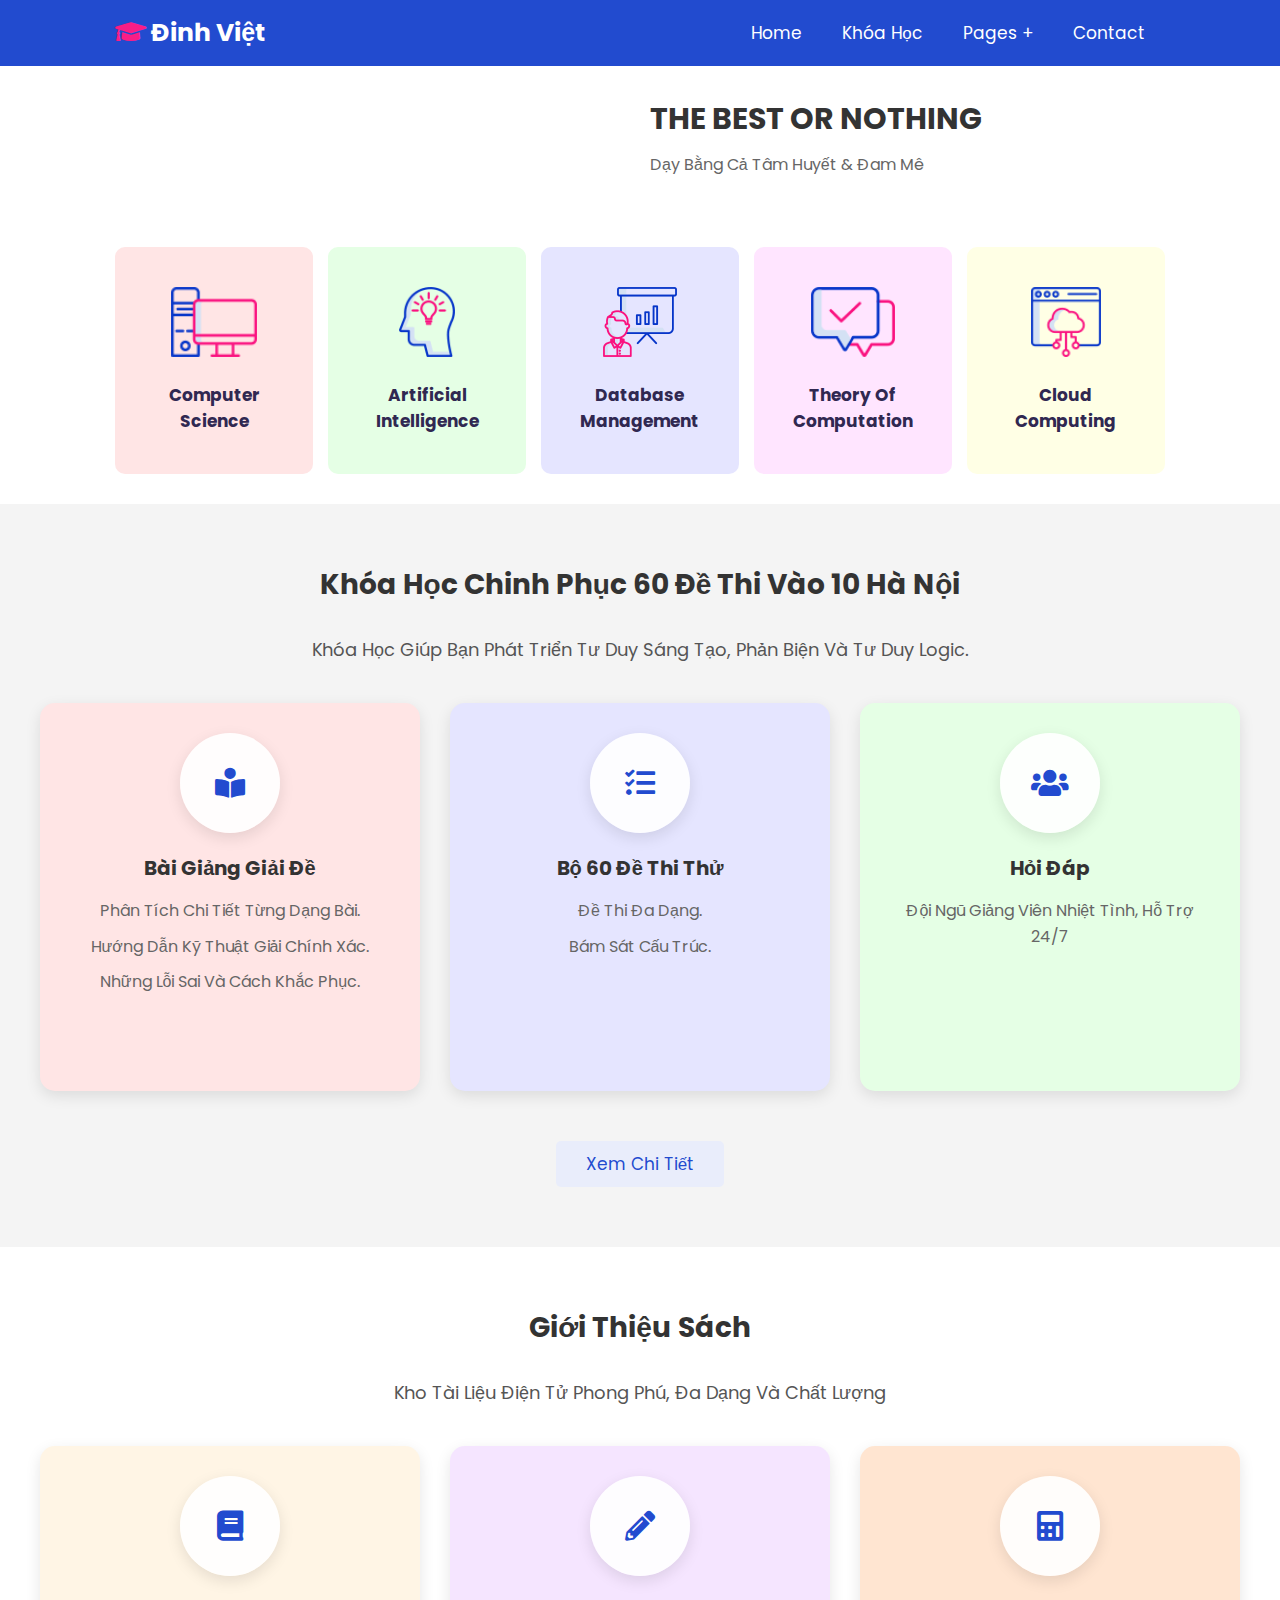
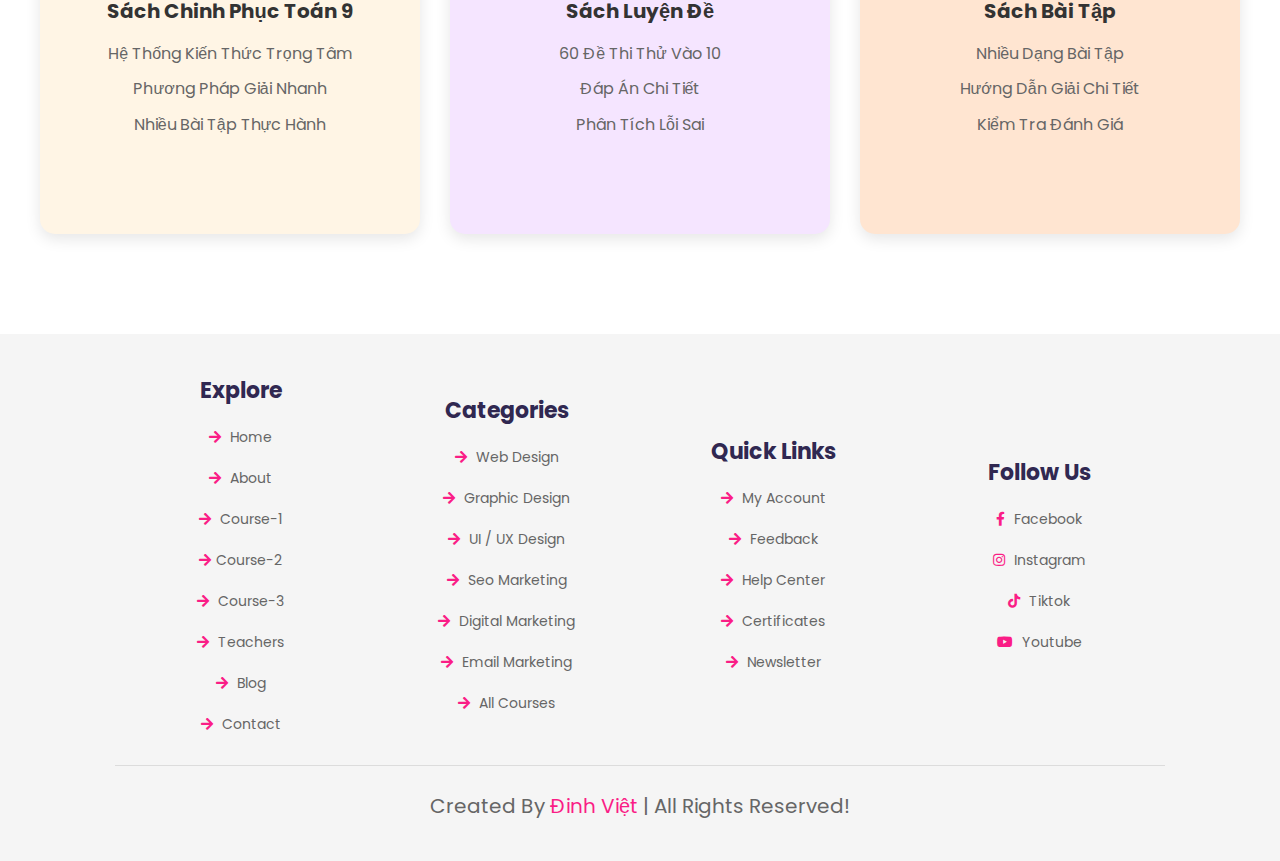
==== index.html @ a766f84a "Add files via upload" ====
<!DOCTYPE html>
<html lang="en">
<head>
    <meta charset="UTF-8">
    <meta http-equiv="X-UA-Compatible" content="IE=edge">
    <meta name="viewport" content="width=device-width, initial-scale=1.0">
    <title>home</title>

    <!-- font awesome cdn link  -->
    <link rel="stylesheet" href="https://cdnjs.cloudflare.com/ajax/libs/font-awesome/5.15.4/css/all.min.css">

    <!-- custom css file link  -->
    <link rel="stylesheet" href="css/style.css">

    <!-- Swiper CSS -->
<link rel="stylesheet" href="https://cdn.jsdelivr.net/npm/swiper@11/swiper-bundle.min.css" />
<!-- Swiper JS -->
<script src="https://cdn.jsdelivr.net/npm/swiper@11/swiper-bundle.min.js"></script>


</head>
<body>
    
<!-- header section starts  -->

<header class="header">

    <a href="index.html" class="logo"> <i class="fas fa-graduation-cap"></i> Đinh Việt </a>

    <div id="menu-btn" class="fas fa-bars"></div>

    <nav class="navbar">
        <ul>
            <li><a href="index.html">home</a></li>
            <!--<li><a href="about.html">about</a></li>-->
            <li><a href="#">Khóa học</a>
                <ul>
                  <!-- <li><a href="course-1.html">course 01</a></li>-->
                    <li><a href="course-2.html">Chinh phục Toán 9</a></li> 
                    <li><a href="course-3.html">Giải đề Toán 9</a></li>
                    <li><a href=" course-4.html"> Bộ 60 đề thi thử vào 10 Hà Nội</a></li>
                </ul>
            </li>
            <li><a href="#">pages +</a>
                <ul>
                    <li><a href="teachers.html">teachers</a></li>
                    <li><a href="blog.html">blogs</a></li>
                </ul>
            </li>
            <li><a href="contact.html">contact</a></li>
        </ul>
    </nav>

</header>

<!-- header section ends -->

<!-- slider section starts -->
<!-- slider section ends -->

<!-- home section starts  -->

<section class="home">

    <div class="image">
        <img src="images/home-img.png" alt="">
    </div>

    <div class="content">
        <h3>The Best or Nothing</h3>
        <p>Dạy Bằng Cả Tâm Huyết & Đam Mê</p>
        <!--<a href="#" class="btn">get started</a>-->
    </div>

</section>

<!-- home section ends -->

<!-- categories section starts  -->

<section class="category">

    <a href="#" class="box">
        <img src="images/category-1.png" alt="">
        <h3>computer science</h3>
    </a>

    <a href="#" class="box">
        <img src="images/category-2.png" alt="">
        <h3>artificial intelligence</h3>
    </a>

    <a href="#" class="box">
        <img src="images/category-3.png" alt="">
        <h3>database management</h3>
    </a>

    <a href="#" class="box">
        <img src="images/category-4.png" alt="">
        <h3>theory of computation</h3>
    </a>

    <a href="#" class="box">
        <img src="images/category-5.png" alt="">
        <h3>cloud computing</h3>
    </a>
</section> 

<section class="course-intro">
    <div class="container">
        <h2>Khóa Học Chinh phục 60 đề thi vào 10 Hà Nội</h2>
        <p>Khóa học giúp bạn phát triển tư duy sáng tạo, phản biện và tư duy logic.</p>

        <div class="course-boxes">
            <div class="course-box pastel-pink">
                <div class="box-icon">
                    <i class="fas fa-book-reader fa-3x"></i>
                </div>
                <h3>Bài Giảng Giải Đề</h3>
                <p>Phân tích chi tiết từng dạng bài.</p>
                <p>Hướng dẫn kỹ thuật giải chính xác.</p>
                <p>Những lỗi sai và cách khắc phục.</p>
                <a href="course-2.html" class="support-btn">Xem Bài Giảng</a>
            </div>

            <div class="course-box pastel-blue">
                <div class="box-icon">
                    <i class="fas fa-tasks fa-3x"></i>
                </div>
                <h3>Bộ 60 đề thi thử</h3>
                <p>Đề thi đa dạng.</p>
                <p>Bám sát cấu trúc.</p>
                <a href="course-2.html" class="support-btn">Đề bài</a>
            </div>

            <div class="course-box pastel-green">
                <div class="box-icon">
                    <i class="fas fa-users fa-3x"></i>
                </div>
                <h3>Hỏi Đáp</h3>
                <p>Đội ngũ giảng viên nhiệt tình, hỗ trợ 24/7</p>
                <a href="https://www.facebook.com/tolavietdayahihi" target="_blank" class="support-btn">Liên hệ Facebook</a>
            </div>
        </div>

        <a href="course-3.html" target="_blank" class="btn">Xem chi tiết</a>
    </div>
</section>

<section class="book-intro">
    <div class="container">
        <h2>Giới Thiệu Sách</h2>
        <p>Kho tài liệu điện tử phong phú, đa dạng và chất lượng </p>

        <div class="book-boxes">
            <div class="book-box pastel-yellow">
                <div class="book-icon">
                    <i class="fas fa-book fa-3x"></i>
                </div>
                <h3>Sách Chinh Phục Toán 9</h3>
                <p>Hệ thống kiến thức trọng tâm</p>
                <p>Phương pháp giải nhanh</p>
                <p>Nhiều bài tập thực hành</p>
                <a href="#" class="book-btn">Xem chi tiết</a>
            </div>

            <div class="book-box pastel-purple">
                <div class="book-icon">
                    <i class="fas fa-pencil-alt fa-3x"></i>
                </div>
                <h3>Sách Luyện Đề</h3>
                <p>60 đề thi thử vào 10</p>
                <p>Đáp án chi tiết</p>
                <p>Phân tích lỗi sai</p>
                <a href="https://online.fliphtml5.com/zruyd/ukrr/?fbclid=IwY2xjawJXNpNleHRuA2FlbQIxMAABHdjP7BZhE5eQcQ85v8E3yhS0k8JRPQ-4l9g-zQr1f7OcQJVbwBroEeTPGQ_aem_ZzBytuBeh_rjNoV1NGbrUQ#p=1" target="_blank" class="book-btn">Xem chi tiết</a>
            </div>

            <div class="book-box pastel-orange">
                <div class="book-icon">
                    <i class="fas fa-calculator fa-3x"></i>
                </div>
                <h3>Sách Bài Tập</h3>
                <p>Nhiều dạng bài tập</p>
                <p>Hướng dẫn giải chi tiết</p>
                <p>Kiểm tra đánh giá</p>
                <a href="#" class="book-btn">Xem chi tiết</a>
            </div>
        </div>
    </div>
</section>

<!-- categories section ends -->












<!-- footer section starts  -->

<section class="footer">

    <div class="box-container">

        <div class="box">
            <h3>explore</h3>
            <a href="index.html"> <i class="fas fa-arrow-right"></i> home </a>
            <a href="about.html"> <i class="fas fa-arrow-right"></i> about </a>
            <a href="course-1.html"> <i class="fas fa-arrow-right"></i> course-1 </a>
            <a href="course-2.html"> <i class="fas fa-arrow-right"></i>course-2 </a>
            <a href="course-3.html"> <i class="fas fa-arrow-right"></i> course-3 </a>
            <a href="teachers.html"> <i class="fas fa-arrow-right"></i> teachers </a>
            <a href="blog.html"> <i class="fas fa-arrow-right"></i> blog </a>
            <a href="contact.html"> <i class="fas fa-arrow-right"></i> contact </a>
        </div>

        <div class="box">
            <h3>categories</h3>
            <a href="#"> <i class="fas fa-arrow-right"></i> web design </a>
            <a href="#"> <i class="fas fa-arrow-right"></i> graphic design</a>
            <a href="#"> <i class="fas fa-arrow-right"></i> UI / UX design</a>
            <a href="#"> <i class="fas fa-arrow-right"></i> seo marketing</a>
            <a href="#"> <i class="fas fa-arrow-right"></i> digital marketing</a>
            <a href="#"> <i class="fas fa-arrow-right"></i> email marketing</a>
            <a href="#"> <i class="fas fa-arrow-right"></i> all courses</a>
        </div>
    

        <div class="box">
            <h3>quick links</h3>
            <a href="#"> <i class="fas fa-arrow-right"></i> my account </a>
            <a href="#"> <i class="fas fa-arrow-right"></i> feedback </a>
            <a href="#"> <i class="fas fa-arrow-right"></i> help center </a>
            <a href="#"> <i class="fas fa-arrow-right"></i> certificates </a>
            <a href="#"> <i class="fas fa-arrow-right"></i> newsletter </a>
        </div>

        <div class="box">
            <h3>follow us</h3>
            <a href="https://www.facebook.com/tolavietdayahihi" target="_blank"> 
                <i class="fab fa-facebook-f"></i> Facebook 
            </a>
            <!--<a href="#"> <i class="fab fa-twitter"></i> twitter </a>
            <a href="#"> <i class="fab fa-linkedin"></i> linkedin </a> -->
            <a href="#"> <i class="fab fa-instagram"></i> instagram </a>
            <a href="#"> <i class="fab fa-tiktok"></i> tiktok </a>
            <a href="#"> <i class="fab fa-youtube"></i> youtube </a>
            <!--<a href="#"> <i class="fab fa-pinterest"></i> pinterest </a>
            <a href="#"> <i class="fab fa-github"></i> github </a> -->
        </div>

    </div>  

    <div class="credit"> created by <span>Đinh Việt</span> | all rights reserved! </div>

</section>

<!-- footer section ends -->

<!-- custom js file link  -->
<script src="js/script.js"></script>

</body>
</html>
---- css/style.css ----
@import url("https://fonts.googleapis.com/css2?family=Poppins:wght@100;300;400;500;600&display=swap");
* {
  font-family: 'Poppins', sans-serif;
  margin: 0;
  padding: 0;
  -webkit-box-sizing: border-box;
          box-sizing: border-box;
  text-transform: capitalize;
  text-decoration: none;
  outline: none;
  border: none;
  -webkit-transition: all .2s linear;
  transition: all .2s linear;
}

html {
  font-size: 62.5%;
  overflow-x: hidden;
}

section {
  padding: 3rem 9%;
}

.btn {
  display: inline-block;
  margin-top: 1rem;
  padding: 1rem 3rem;
  background: #e9edfb;
  color: #224bcf;
  cursor: pointer;
  border-radius: .5rem;
  font-size: 1.7rem;
}

.btn:hover {
  color: #fff;
  background: #224bcf;
}

.heading {
  background: url(../images/heading-bg.png) no-repeat;
  background-size: cover;
  background-position: center;
}

.heading h3 {
  font-size: 3.5rem;
  color: #302851;
}

.heading p {
  font-size: 1.6rem;
  color: #666;
  padding-top: .5rem;
}

.heading p a {
  padding-right: .5rem;
  color: #fa1d86;
}

.heading p a:hover {
  color: #224bcf;
}

.header {
  position: -webkit-sticky;
  position: sticky;
  top: 0;
  left: 0;
  right: 0;
  z-index: 1000;
  display: -webkit-box;
  display: -ms-flexbox;
  display: flex;
  -webkit-box-align: center;
      -ms-flex-align: center;
          align-items: center;
  -webkit-box-pack: justify;
      -ms-flex-pack: justify;
          justify-content: space-between;
  padding: 0 9%;
  background: #224bcf;
}

.header .logo {
  font-size: 2.5rem;
  font-weight: bolder;
  color: #fff;
}

.header .logo i {
  color: #fa1d86;
}

.header .navbar ul {
  list-style: none;
}

.header .navbar ul li {
  position: relative;
  float: left;
}

.header .navbar ul li:hover ul {
  display: block;
}

.header .navbar ul li a {
  padding: 2rem;
  display: block;
  font-size: 1.7rem;
  color: #fff;
}

.header .navbar ul li a:hover {
  background: #fa1d86;
}

.header .navbar ul li ul {
  position: absolute;
  left: 0;
  width: 20rem;
  background: #224bcf;
  display: none;
}

.header .navbar ul li ul li {
  width: 100%;
}

#menu-btn {
  cursor: pointer;
  color: #fff;
  font-size: 2.5rem;
  display: none;
}

.home {
  display: -webkit-box;
  display: -ms-flexbox;
  display: flex;
  -webkit-box-align: center;
      -ms-flex-align: center;
          align-items: center;
  -ms-flex-wrap: wrap;
      flex-wrap: wrap;
  gap: 2rem;
}

.home .image {
  -webkit-box-flex: 1;
      -ms-flex: 1 1 42rem;
          flex: 1 1 42rem;
}

.home .image img {
  width: 100%;
}

.home .content {
  -webkit-box-flex: 1;
      -ms-flex: 1 1 42rem;
          flex: 1 1 42rem;
}

.home .content h3 {
  font-size: 3rem;
  color: #333;
  text-transform: uppercase;
  transition: all 0.3s ease;
  position: relative;
  display: inline-block;
}

.home .content h3:hover {
  color: #224bcf;
  transform: scale(1.05);
}

.home .content h3::after {
  content: '';
  position: absolute;
  bottom: -5px;
  left: 0;
  width: 0;
  height: 2px;
  background: #224bcf;
  transition: width 0.3s ease;
}

.home .content h3:hover::after {
  width: 100%;
}

.home .content p {
  font-size: 1.6rem;
  color: #666;
  margin: 1rem 0;
  transition: all 0.3s ease;
}

.home .content:hover p {
  color: #224bcf;
  transform: translateX(10px);
}

.category {
  display: grid;
  grid-template-columns: repeat(auto-fit, minmax(16rem, 1fr));
  gap: 1.5rem;
}

.category .box {
  border-radius: 1rem;
  background: #f5f5f5;
  padding: 4rem 3rem;
  text-align: center;
  transition: all 0.3s ease;
  cursor: pointer;
  position: relative;
  overflow: hidden;
}

.category .box:nth-child(1) {
  background: #FFE5E5;
}

.category .box:nth-child(2) {
  background: #E5FFE5;
}

.category .box:nth-child(3) {
  background: #E5E5FF;
}

.category .box:nth-child(4) {
  background: #FFE5FF;
}

.category .box:nth-child(5) {
  background: #FFFFE5;
}

.category .box:hover {
  transform: translateY(-10px);
  box-shadow: 0 10px 20px rgba(0,0,0,0.1);
}

.category .box:nth-child(1):hover {
  background: #FFD1D1;
}

.category .box:nth-child(2):hover {
  background: #D1FFD1;
}

.category .box:nth-child(3):hover {
  background: #D1D1FF;
}

.category .box:nth-child(4):hover {
  background: #FFD1FF;
}

.category .box:nth-child(5):hover {
  background: #FFFFD1;
}

.category .box:hover img {
  transform: scale(1.1);
}

.category .box img {
  height: 7rem;
  margin-bottom: 2rem;
  transition: transform 0.3s ease;
}

.category .box h3 {
  font-size: 1.7rem;
  color: #302851;
  transition: color 0.3s ease;
}

.about {
  display: -webkit-box;
  display: -ms-flexbox;
  display: flex;
  -webkit-box-align: center;
      -ms-flex-align: center;
          align-items: center;
  -ms-flex-wrap: wrap;
      flex-wrap: wrap;
  gap: 2rem;
}

.about .image {
  -webkit-box-flex: 1;
      -ms-flex: 1 1 42rem;
          flex: 1 1 42rem;
}

.about .image img {
  width: 100%;
}

.about .content {
  -webkit-box-flex: 1;
      -ms-flex: 1 1 42rem;
          flex: 1 1 42rem;
}

.about .content h3 {
  color: #302851;
  font-size: 4.5rem;
}

.about .content p {
  font-size: 1.4rem;
  padding: 1rem 0;
  color: #666;
  line-height: 2.5;
}

.course-1 {
  display: -ms-grid;
  display: grid;
  -ms-grid-columns: (minmax(31rem, 1fr))[auto-fit];
      grid-template-columns: repeat(auto-fit, minmax(31rem, 1fr));
  gap: 1.5rem;
}

.course-1 .box {
  background: #f5f5f5;
  border-radius: 1rem;
  text-align: center;
  padding: 3rem 2rem;
}

.course-1 .box img {
  margin-bottom: 1rem;
  height: 8rem;
}

.course-1 .box h3 {
  font-size: 2rem;
  color: #302851;
  padding: .5rem 0;
}

.course-1 .box p {
  font-size: 1.4rem;
  color: #666;
  line-height: 2.5;
  padding: 1rem 0;
}

.course-2 {
  display: -ms-grid;
  display: grid;
  -ms-grid-columns: (minmax(31rem, 1fr))[auto-fit];
      grid-template-columns: repeat(auto-fit, minmax(31rem, 1fr));
  gap: 1.5rem;
}

.course-2 .box {
  padding: 2rem;
  border-radius: 1rem;
  background: #f5f5f5;
}

.course-2 .box .image {
  margin-bottom: 2rem;
  text-align: center;
}

.course-2 .box .image img {
  height: 22rem;
}

.course-2 .box .content span {
  font-size: 1.4rem;
  color: #fa1d86;
  background: #ffeaf4;
  padding: .5rem 1rem;
}

.course-2 .box .content h3 {
  color: #302851;
  line-height: 2;
  margin-top: 1.5rem;
  font-size: 2rem;
}

.course-2 .box .content p {
  font-size: 1.4rem;
  color: #666;
  line-height: 2.5;
  padding: 1rem 0;
}

.course-2 .box .content .icons {
  margin-top: 2rem;
  padding-top: 2rem;
  display: -webkit-box;
  display: -ms-flexbox;
  display: flex;
  -webkit-box-align: center;
      -ms-flex-align: center;
          align-items: center;
  -webkit-box-pack: justify;
      -ms-flex-pack: justify;
          justify-content: space-between;
  border-top: 0.1rem solid rgba(0, 0, 0, 0.1);
}

.course-2 .box .content .icons a {
  font-size: 1.4rem;
  color: #666;
}

.course-2 .box .content .icons a:hover {
  color: #fa1d86;
}

.course-2 .box .content .icons a i {
  padding-right: .5rem;
  color: #fa1d86;
}

.course-3 {
  display: -ms-grid;
  display: grid;
  -ms-grid-columns: (minmax(31rem, 1fr))[auto-fit];
      grid-template-columns: repeat(auto-fit, minmax(31rem, 1fr));
  gap: 1.5rem;
}

.course-3 .box {
  text-align: center;
  overflow: hidden;
}

.course-3 .box:hover .video video {
  -webkit-transform: scale(1.1);
          transform: scale(1.1);
}

.course-3 .box .video {
  height: 25rem;
  width: 100%;
  overflow: hidden;
  border-radius: .5rem;
  position: relative;
}

.course-3 .box .video video {
  height: 100%;
  width: 100%;
  -o-object-fit: cover;
     object-fit: cover;
  cursor: pointer;
}

.course-3 .box .video i {
  position: absolute;
  top: 50%;
  left: 50%;
  -webkit-transform: translate(-50%, -50%);
          transform: translate(-50%, -50%);
  font-size: 2rem;
  height: 5rem;
  width: 5rem;
  line-height: 5rem;
  border-radius: 50%;
  background: #fff;
  color: #302851;
  pointer-events: none;
  z-index: 10;
}

.course-3 .box .content {
  padding-top: 1rem;
}

.course-3 .box .content h3 {
  font-size: 1.7rem;
  color: #302851;
  padding: .5rem 0;
}

.course-3 .box .content p {
  font-size: 1.5rem;
  color: #666;
}

.main-video {
  position: fixed;
  top: 0;
  left: 0;
  z-index: 10000;
  background: rgba(0, 0, 0, 0.7);
  display: -webkit-box;
  display: -ms-flexbox;
  display: flex;
  -webkit-box-align: center;
      -ms-flex-align: center;
          align-items: center;
  -webkit-box-pack: center;
      -ms-flex-pack: center;
          justify-content: center;
  height: 100%;
  width: 100%;
  display: none;
}

.main-video.active {
  display: -webkit-box;
  display: -ms-flexbox;
  display: flex;
}

.main-video #close-vid {
  position: absolute;
  top: 1.5rem;
  right: 2.5rem;
  font-size: 6rem;
  color: #fff;
  cursor: pointer;
}

.main-video video {
  width: 80%;
  border: 0.5rem solid #fff;
  border-radius: .5rem;
}

.teachers-container {
    max-width: 1200px;
    margin: 2rem auto;
    padding: 0 1rem;
}

.teachers {
    display: grid;
    grid-template-columns: repeat(auto-fit, minmax(27rem, 1fr));
    gap: 1.5rem;
    justify-items: center;
}

.teachers .box {
    text-align: center;
    overflow: hidden;
    width: 100%;
    max-width: 350px;
    background: #fff;
    border-radius: 10px;
    box-shadow: 0 0 15px rgba(0,0,0,0.1);
    transition: transform 0.3s ease;
}

.teachers .box:hover {
    transform: translateY(-5px);
}

.teachers .box:hover .image .share {
    transform: translateY(0);
}

.teachers .box:hover .image .share a {
    transform: translateY(-1rem);
    opacity: 1;
    transition: transform .2s .2s;
}

.teachers .box .image {
    overflow: hidden;
    height: 32rem;
    width: 100%;
    position: relative;
    border-radius: 1rem 1rem 0 0;
}

.teachers .box .image .share {
    position: absolute;
    top: 0;
    left: 0;
    height: 100%;
    width: 100%;
    background: rgba(0, 0, 0, 0.7);
    display: flex;
    align-items: flex-end;
    justify-content: center;
    z-index: 10;
    overflow: hidden;
    transform: translateY(-100%);
}

.teachers .box .image .share a {
    font-size: 2.5rem;
    margin: 2rem 1.5rem;
    color: #fff;
    transform: translateY(5rem);
    opacity: 0;
}

.teachers .box .image .share a:hover {
    color: #fa1d86;
}

.teachers .box .image img {
    height: 100%;
    width: 100%;
    object-fit: cover;
}

.teachers .box .content {
    padding-top: 1rem;
}

.teachers .box .content h3 {
    font-size: 2rem;
    color: #302851;
}

.teachers .box .content span {
    color: #666;
    font-size: 1.5rem;
}

.blog {
  display: -ms-grid;
  display: grid;
  -ms-grid-columns: (minmax(31rem, 1fr))[auto-fit];
      grid-template-columns: repeat(auto-fit, minmax(31rem, 1fr));
  gap: 1.5rem;
}

.blog .box .image {
  height: 25rem;
  width: 100%;
  overflow: hidden;
}

.blog .box .image img {
  height: 100%;
  width: 100%;
  -o-object-fit: cover;
     object-fit: cover;
  border-radius: .5rem;
}

.blog .box .content {
  padding: 2rem;
  background: #f5f5f5;
}

.blog .box .content .icons {
  padding: 1.5rem 0;
  margin-bottom: 1rem;
  display: -webkit-box;
  display: -ms-flexbox;
  display: flex;
  -webkit-box-align: center;
      -ms-flex-align: center;
          align-items: center;
  -webkit-box-pack: justify;
      -ms-flex-pack: justify;
          justify-content: space-between;
}

.blog .box .content .icons a {
  font-size: 1.4rem;
  color: #666;
}

.blog .box .content .icons a:hover {
  color: #224bcf;
}

.blog .box .content .icons a i {
  padding-right: .5rem;
  color: #224bcf;
}

.blog .box .content h3 {
  font-size: 1.7rem;
  padding: .5rem 0;
  color: #302851;
}

.blog .box .content p {
  padding: 1rem 0;
  font-size: 1.4rem;
  line-height: 2.5;
  color: #666;
}

.contact .icons-container {
  display: -ms-grid;
  display: grid;
  -ms-grid-columns: (minmax(30rem, 1fr))[auto-fit];
      grid-template-columns: repeat(auto-fit, minmax(30rem, 1fr));
  gap: 1.5rem;
}

.contact .icons-container .icons {
  text-align: center;
  padding: 2rem;
  border-radius: 1rem;
  background: #f5f5f5;
  margin-bottom: 2rem;
}

.contact .icons-container .icons i {
  height: 6.5rem;
  width: 6.5rem;
  line-height: 6.5rem;
  font-size: 2.5rem;
  color: #224bcf;
  background: #e9edfb;
  border-radius: 50%;
  text-align: center;
  margin-bottom: .5rem;
}

.contact .icons-container .icons h3 {
  font-size: 2rem;
  color: #302851;
  padding: .7rem 0;
}

.contact .icons-container .icons p {
  line-height: 2;
  font-size: 1.4rem;
  color: #666;
}

.contact .row {
  display: -webkit-box;
  display: -ms-flexbox;
  display: flex;
  -ms-flex-wrap: wrap;
      flex-wrap: wrap;
  gap: 1.5rem;
}

.contact .row form {
  -webkit-box-flex: 1;
      -ms-flex: 1 1 42rem;
          flex: 1 1 42rem;
  border-radius: 1rem;
  background: #f5f5f5;
  padding: 2rem;
}

.contact .row form h3 {
  font-size: 2.5rem;
  color: #302851;
  margin-bottom: .5rem;
}

.contact .row form .box, .contact .row form textarea {
  width: 100%;
  padding: 1rem 1.2rem;
  font-size: 1.6rem;
  color: #666;
  text-transform: none;
  margin: 1rem 0;
  border-radius: .5rem;
  background: #fff;
}

.contact .row form textarea {
  height: 15rem;
  resize: none;
}

.contact .row .map {
  -webkit-box-flex: 1;
      -ms-flex: 1 1 42rem;
          flex: 1 1 42rem;
  width: 100%;
  border-radius: 1rem;
}

.footer {
  background: #f5f5f5;
}

.footer .box-container {
  justify-content: center; /* Căn giữa theo chiều ngang */
  align-items: center;
  text-align: center; /* Căn giữa nội dung văn bản */
  flex-direction: column;
  display: -ms-grid;
  display: grid;
  -ms-grid-columns: (minmax(25rem, 1fr))[auto-fit];
      grid-template-columns: repeat(auto-fit, minmax(25rem, 1fr));
  gap: 1.5rem;
}

.footer .box-container .box h3 {
  font-size: 2.2rem;
  padding: 1rem 0;
  color: #302851;
}

.footer .box-container .box a {
  display: block;
  font-size: 1.4rem;
  padding: 1rem 0;
  color: #666;
}

.footer .box-container .box a:hover {
  color: #fa1d86;
}

.footer .box-container .box a:hover i {
  padding-right: 2rem;
}

.footer .box-container .box a i {
  color: #fa1d86;
  padding-right: .5rem;
}

.footer .credit {
  text-align: center;
  margin-top: 2rem;
  padding: 1rem;
  padding-top: 2.5rem;
  font-size: 2rem;
  color: #666;
  border-top: 0.1rem solid rgba(0, 0, 0, 0.1);
}

.footer .credit span {
  color: #fa1d86;
}

@media (max-width: 1200px) {
  html {
    font-size: 55%;
  }
  section {
    padding: 3rem 2rem;
  }
}

@media (max-width: 768px) {
  #menu-btn {
    display: inline-block;
  }
  .header {
    padding: 2rem;
  }
  .header .navbar {
    position: absolute;
    top: 99%;
    left: 0;
    right: 0;
    background: #224bcf;
    -webkit-clip-path: polygon(0 0, 100% 0, 100% 0, 0 0);
            clip-path: polygon(0 0, 100% 0, 100% 0, 0 0);
  }
  .header .navbar.active {
    -webkit-clip-path: polygon(0 0, 100% 0, 100% 100%, 0 100%);
            clip-path: polygon(0 0, 100% 0, 100% 100%, 0 100%);
  }
  .header .navbar ul li {
    width: 100%;
  }
  .header .navbar ul li ul {
    width: 100%;
    position: relative;
  }
  .about .content h3 {
    font-size: 3rem;
  }
  .main-video video {
    width: 95%;
    border-width: .2rem;
  }
}

@media (max-width: 450px) {
  html {
    font-size: 50%;
  }
}

.hover-gradient {
  font-size: 24px;
  font-weight: bold;
  background: linear-gradient(45deg, #ff5733, #ff33a8, #338aff);
  background-size: 200% 200%;
  -webkit-background-clip: text;
  background-clip: text; /* Đảm bảo hoạt động trên nhiều trình duyệt */
  -webkit-text-fill-color: transparent; /* Dành cho Chrome & Safari */
  transition: background-position 0.5s ease-in-out;
}

.hover-gradient:hover {
  background-position: 100% 0;
}

.download-btn {
  display: inline-block;
  margin-top: 10px;
  padding: 10px 20px;
  background-color: #007bff;
  color: white;
  text-decoration: none;
  font-weight: bold;
  border-radius: 5px;
}

.download-btn:hover {
  background-color: #0056b3;
}

/* slider section */
.slider {
    width: 100%;
    height: 500px;
    margin-bottom: 2rem;
    position: relative;
}

.slider .swiper {
    width: 100%;
    height: 100%;
}

.slider .swiper-slide {
    text-align: center;
    display: flex;
    justify-content: center;
    align-items: center;
    position: relative;
}

.slider .swiper-slide img {
    width: 100%;
    height: 100%;
    object-fit: cover;
}

.slider .swiper-button-next,
.slider .swiper-button-prev {
    color: #fff;
    background: rgba(0, 0, 0, 0.5);
    width: 44px;
    height: 44px;
    border-radius: 50%;
    cursor: pointer;
    z-index: 10;
}

.slider .swiper-button-next:after,
.slider .swiper-button-prev:after {
    font-size: 20px;
    font-weight: bold;
}

.slider .swiper-button-next {
    right: 20px;
}

.slider .swiper-button-prev {
    left: 20px;
}

.slider .swiper-pagination {
    bottom: 20px;
    z-index: 10;
}

.slider .swiper-pagination-bullet {
    width: 12px;
    height: 12px;
    background: #fff;
    opacity: 0.5;
    cursor: pointer;
}

.slider .swiper-pagination-bullet-active {
    opacity: 1;
    background: #224bcf;
}


/* filepath: c:\Users\LENOVO\Downloads\Techwolf78-Educational-Website-a2a983e\Techwolf78-Educational-Website\css\style.css */
.swiper {
    width: 100%;
    height: 400px;
    position: relative;
}

.swiper-slide img {
    width: 100%;
    height: 100%;
    object-fit: cover;
}

.swiper-button-next,
.swiper-button-prev {
    color: #fff;
}

.swiper-pagination-bullet {
    background: #fff;
}

.course-intro {
  width: 100%;
  padding: 60px 20px;
  background: #f4f4f4;
  text-align: center;
}

.course-intro .container {
  max-width: 1200px;
  margin: auto;
}

.course-intro h2 {
  font-size: 28px;
  color: #333;
  margin-bottom: 20px;
  position: relative;
  display: inline-block;
  transition: all 0.3s ease;
}

.course-intro h2:hover {
  color: #224bcf;
  transform: scale(1.05);
}

.course-intro h2::after {
  content: '';
  position: absolute;
  bottom: -5px;
  left: 0;
  width: 0;
  height: 2px;
  background: #224bcf;
  transition: width 0.3s ease;
}

.course-intro h2:hover::after {
  width: 100%;
}

.course-intro p {
  font-size: 18px;
  color: #555;
  margin: 10px 0 40px;
  transition: all 0.3s ease;
  position: relative;
  padding: 0 20px;
}

.course-intro p:hover {
  color: #224bcf;
  transform: translateX(10px);
}

.course-intro p::before {
  content: '→';
  position: absolute;
  left: -20px;
  opacity: 0;
  transition: all 0.3s ease;
  color: #224bcf;
}

.course-intro p:hover::before {
  opacity: 1;
  left: 0;
}

.course-intro p::after {
  content: '←';
  position: absolute;
  right: -20px;
  opacity: 0;
  transition: all 0.3s ease;
  color: #224bcf;
}

.course-intro p:hover::after {
  opacity: 1;
  right: 0;
}

.course-boxes {
  display: grid;
  grid-template-columns: repeat(auto-fit, minmax(250px, 1fr));
  gap: 30px;
  margin-bottom: 40px;
}

.course-box {
  background: #fff;
  padding: 30px 20px;
  border-radius: 15px;
  box-shadow: 0 5px 15px rgba(0,0,0,0.1);
  transition: all 0.3s ease;
  text-align: center;
  position: relative;
  overflow: hidden;
}

/* Pastel Colors */
.course-box.pastel-pink {
  background: #FFE5E5;
}

.course-box.pastel-blue {
  background: #E5E5FF;
}

.course-box.pastel-green {
  background: #E5FFE5;
}

/* Hover Effects */
.course-box:hover {
  transform: translateY(-10px);
  box-shadow: 0 15px 30px rgba(0,0,0,0.2);
}

.course-box.pastel-pink:hover {
  background: #FFD1D1;
}

.course-box.pastel-blue:hover {
  background: #D1D1FF;
}

.course-box.pastel-green:hover {
  background: #D1FFD1;
}

/* Icon Styles */
.course-box .box-icon {
  width: 100px;
  height: 100px;
  margin: 0 auto 20px;
  background: rgba(255, 255, 255, 0.9);
  border-radius: 50%;
  display: flex;
  align-items: center;
  justify-content: center;
  transition: all 0.3s ease;
  box-shadow: 0 5px 15px rgba(0,0,0,0.1);
}

.course-box:hover .box-icon {
  transform: rotateY(360deg) scale(1.1);
  background: #fff;
}

.course-box .box-icon i {
  color: #224bcf;
  transition: all 0.3s ease;
}

.course-box:hover .box-icon i {
  color: #fa1d86;
}

/* Text Styles */
.course-box h3 {
  font-size: 20px;
  color: #333;
  margin-bottom: 15px;
  transition: color 0.3s ease;
}

.course-box:hover h3 {
  color: #224bcf;
}

.course-box p {
  font-size: 16px;
  color: #666;
  line-height: 1.6;
  margin: 0 0 10px;
  transition: color 0.3s ease;
}

.course-box:hover p {
  color: #444;
}

/* Button Styles */
.course-box .support-btn {
  display: inline-block;
  margin-top: 15px;
  padding: 10px 20px;
  background: #224bcf;
  color: #fff;
  text-decoration: none;
  border-radius: 5px;
  font-size: 14px;
  transition: all 0.3s ease;
  opacity: 0;
  transform: translateY(20px);
}

.course-box:hover .support-btn {
  opacity: 1;
  transform: translateY(0);
}

.course-box .support-btn:hover {
  background: #1a3a9f;
  transform: translateY(-2px);
  box-shadow: 0 5px 15px rgba(34, 75, 207, 0.3);
}

/* Ripple Effect */
.course-box::before {
  content: '';
  position: absolute;
  top: 50%;
  left: 50%;
  width: 0;
  height: 0;
  background: rgba(34, 75, 207, 0.1);
  border-radius: 50%;
  transform: translate(-50%, -50%);
  transition: width 0.6s ease, height 0.6s ease;
  z-index: 0;
}

.course-box:active::before {
  width: 300px;
  height: 300px;
  opacity: 0;
}

/* Responsive */
@media (max-width: 768px) {
  .course-boxes {
    grid-template-columns: 1fr;
  }
  
  .course-box {
    margin-bottom: 20px;
  }
}

/*# sourceMappingURL=style.css.map */

/* Book Introduction Section */
.book-intro {
  width: 100%;
  padding: 60px 20px;
  background: #fff;
  text-align: center;
}

.book-intro .container {
  max-width: 1200px;
  margin: auto;
}

.book-intro h2 {
  font-size: 28px;
  color: #333;
  margin-bottom: 20px;
  position: relative;
  display: inline-block;
  transition: all 0.3s ease;
}

.book-intro h2:hover {
  color: #224bcf;
  transform: scale(1.05);
}

.book-intro h2::after {
  content: '';
  position: absolute;
  bottom: -5px;
  left: 0;
  width: 0;
  height: 2px;
  background: #224bcf;
  transition: width 0.3s ease;
}

.book-intro h2:hover::after {
  width: 100%;
}

.book-intro p {
  font-size: 18px;
  color: #555;
  margin: 10px 0 40px;
  transition: all 0.3s ease;
  position: relative;
  padding: 0 20px;
}

.book-intro p:hover {
  color: #224bcf;
  transform: translateX(10px);
}

.book-boxes {
  display: grid;
  grid-template-columns: repeat(auto-fit, minmax(300px, 1fr));
  gap: 30px;
  margin-bottom: 40px;
}

.book-box {
  background: #fff;
  padding: 30px 20px;
  border-radius: 15px;
  box-shadow: 0 5px 15px rgba(0,0,0,0.1);
  transition: all 0.3s ease;
  text-align: center;
  position: relative;
  overflow: hidden;
}

/* Pastel Colors for Books */
.book-box.pastel-yellow {
  background: #FFF5E5;
}

.book-box.pastel-purple {
  background: #F5E5FF;
}

.book-box.pastel-orange {
  background: #FFE5D1;
}

/* Hover Effects for Books */
.book-box:hover {
  transform: translateY(-10px);
  box-shadow: 0 15px 30px rgba(0,0,0,0.2);
}

.book-box.pastel-yellow:hover {
  background: #FFE5B4;
}

.book-box.pastel-purple:hover {
  background: #E5D1FF;
}

.book-box.pastel-orange:hover {
  background: #FFD1B4;
}

/* Book Icon Styles */
.book-box .book-icon {
  width: 100px;
  height: 100px;
  margin: 0 auto 20px;
  background: rgba(255, 255, 255, 0.9);
  border-radius: 50%;
  display: flex;
  align-items: center;
  justify-content: center;
  transition: all 0.3s ease;
  box-shadow: 0 5px 15px rgba(0,0,0,0.1);
}

.book-box:hover .book-icon {
  transform: rotateY(360deg) scale(1.1);
  background: #fff;
}

.book-box .book-icon i {
  color: #224bcf;
  transition: all 0.3s ease;
}

.book-box:hover .book-icon i {
  color: #fa1d86;
}

/* Book Text Styles */
.book-box h3 {
  font-size: 20px;
  color: #333;
  margin-bottom: 15px;
  transition: color 0.3s ease;
}

.book-box:hover h3 {
  color: #224bcf;
}

.book-box p {
  font-size: 16px;
  color: #666;
  line-height: 1.6;
  margin: 0 0 10px;
  transition: color 0.3s ease;
}

.book-box:hover p {
  color: #444;
}

/* Book Button Styles */
.book-box .book-btn {
  display: inline-block;
  margin-top: 15px;
  padding: 10px 20px;
  background: #224bcf;
  color: #fff;
  text-decoration: none;
  border-radius: 5px;
  font-size: 14px;
  transition: all 0.3s ease;
  opacity: 0;
  transform: translateY(20px);
}

.book-box:hover .book-btn {
  opacity: 1;
  transform: translateY(0);
}

.book-box .book-btn:hover {
  background: #1a3a9f;
  transform: translateY(-2px);
  box-shadow: 0 5px 15px rgba(34, 75, 207, 0.3);
}

/* Responsive for Books */
@media (max-width: 768px) {
  .book-boxes {
    grid-template-columns: 1fr;
  }
  
  .book-box {
    margin-bottom: 20px;
  }
}
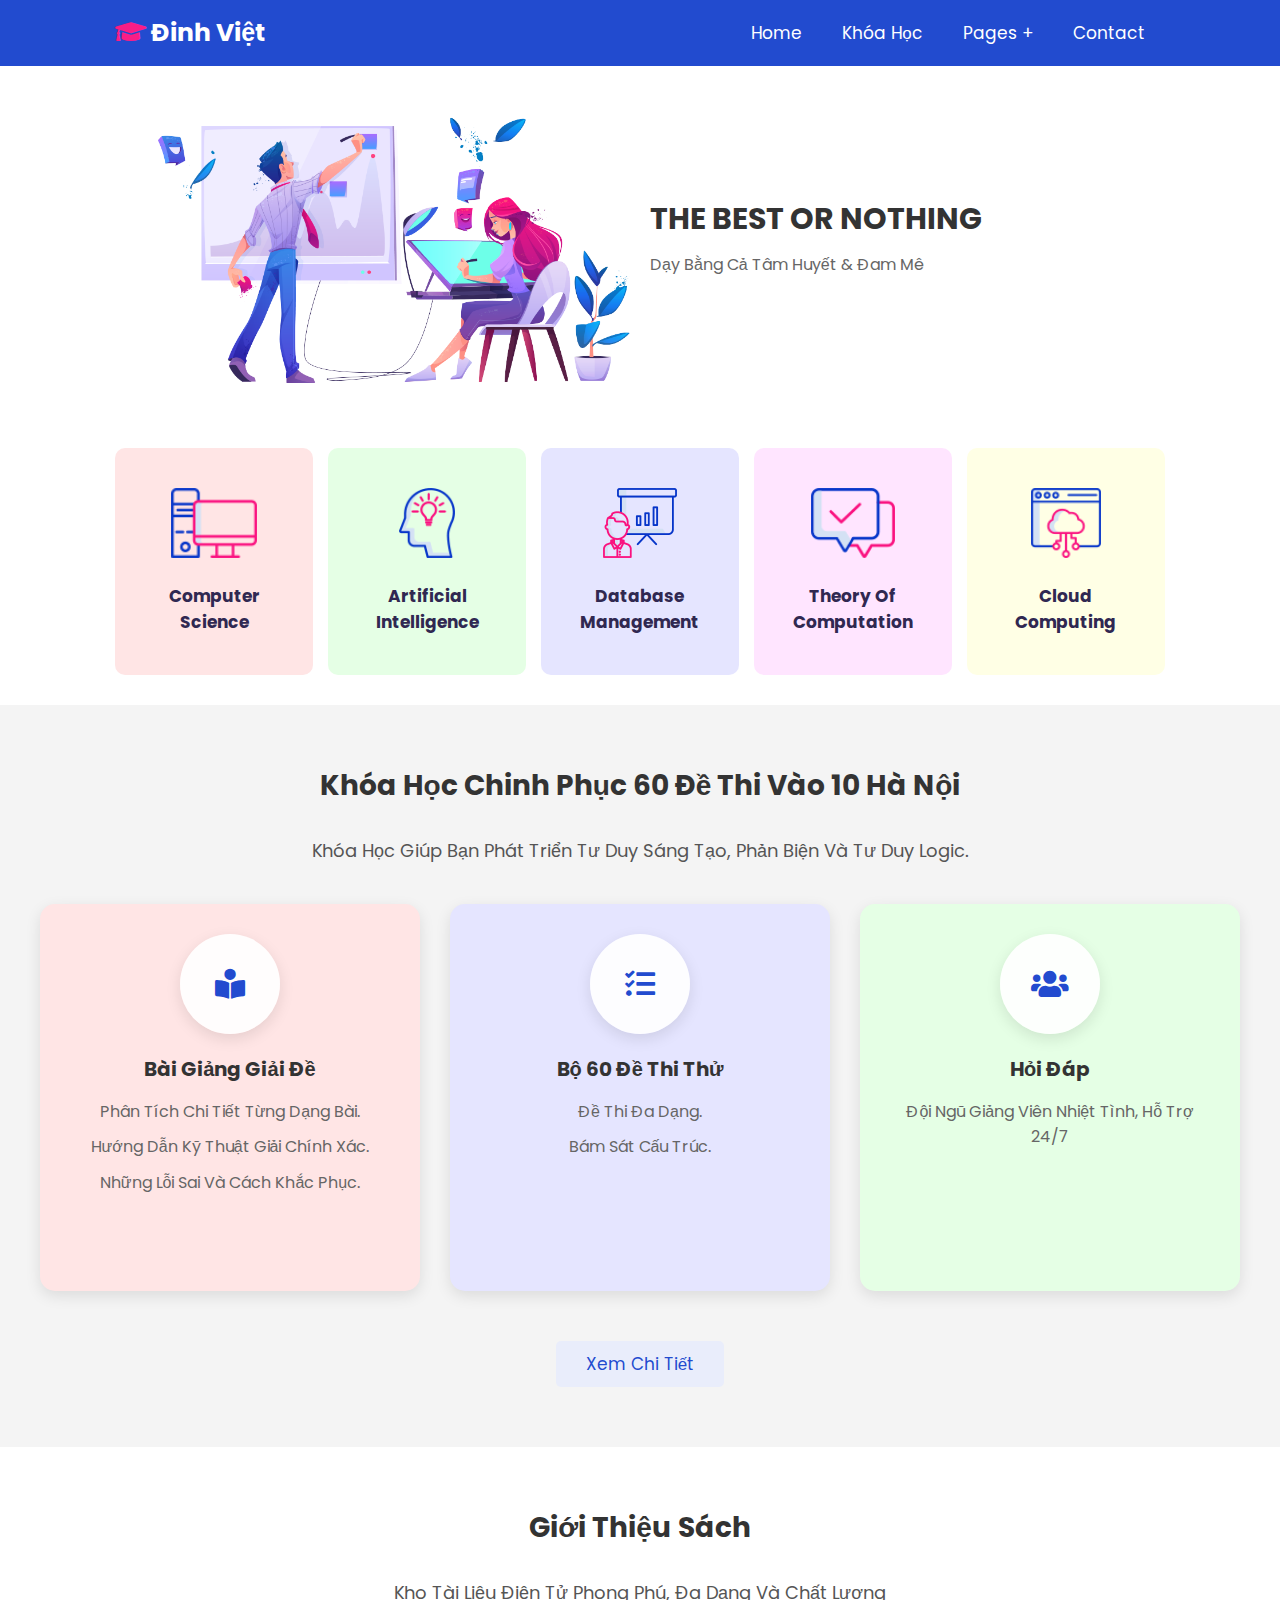
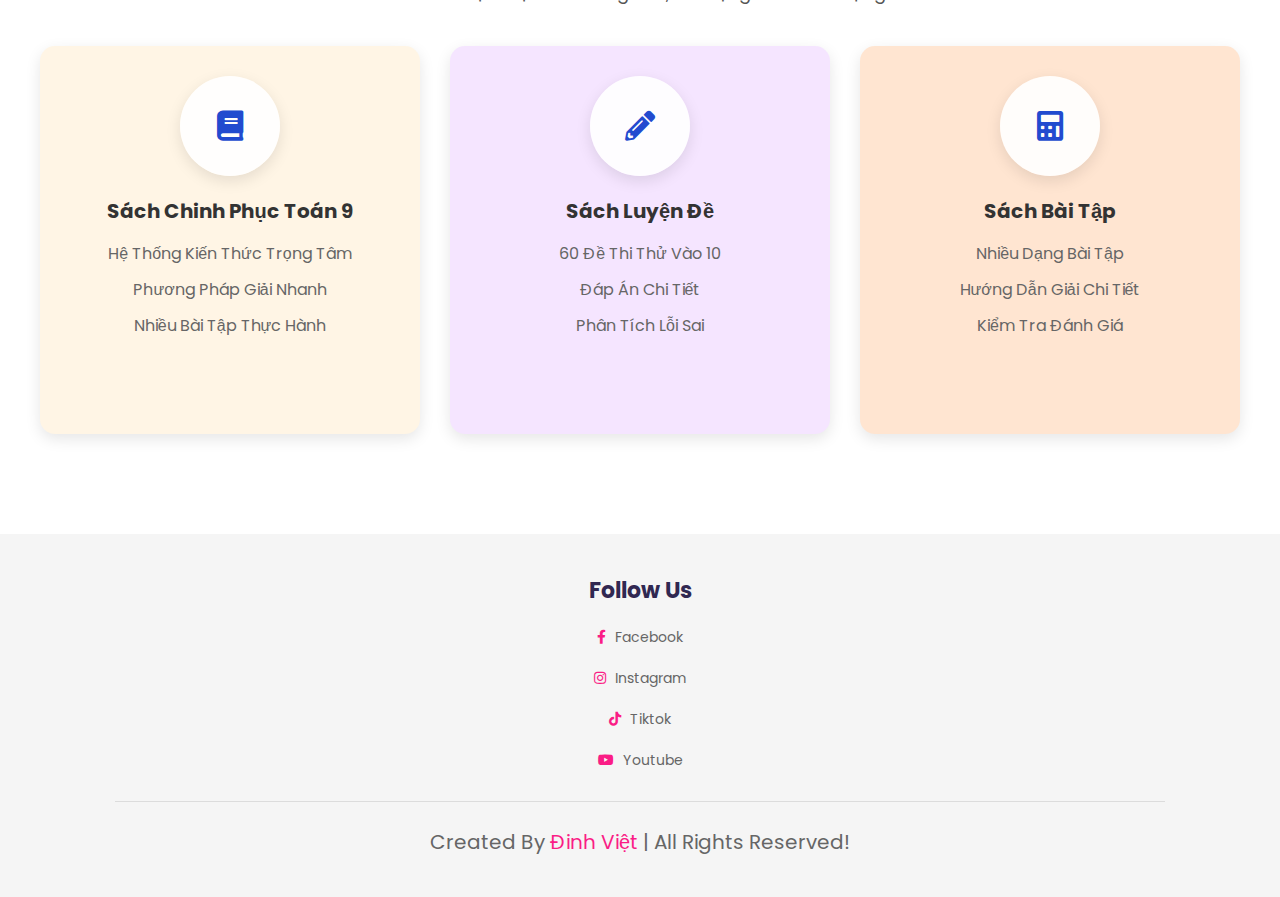
==== commit 47aff90e: "Update index.html" ====
--- a/index.html
+++ b/index.html
@@ -208,7 +208,7 @@
 
     <div class="box-container">
 
-        <div class="box">
+        <!--<div class="box">
             <h3>explore</h3>
             <a href="index.html"> <i class="fas fa-arrow-right"></i> home </a>
             <a href="about.html"> <i class="fas fa-arrow-right"></i> about </a>
@@ -239,7 +239,7 @@
             <a href="#"> <i class="fas fa-arrow-right"></i> help center </a>
             <a href="#"> <i class="fas fa-arrow-right"></i> certificates </a>
             <a href="#"> <i class="fas fa-arrow-right"></i> newsletter </a>
-        </div>
+        </div>-->
 
         <div class="box">
             <h3>follow us</h3>
